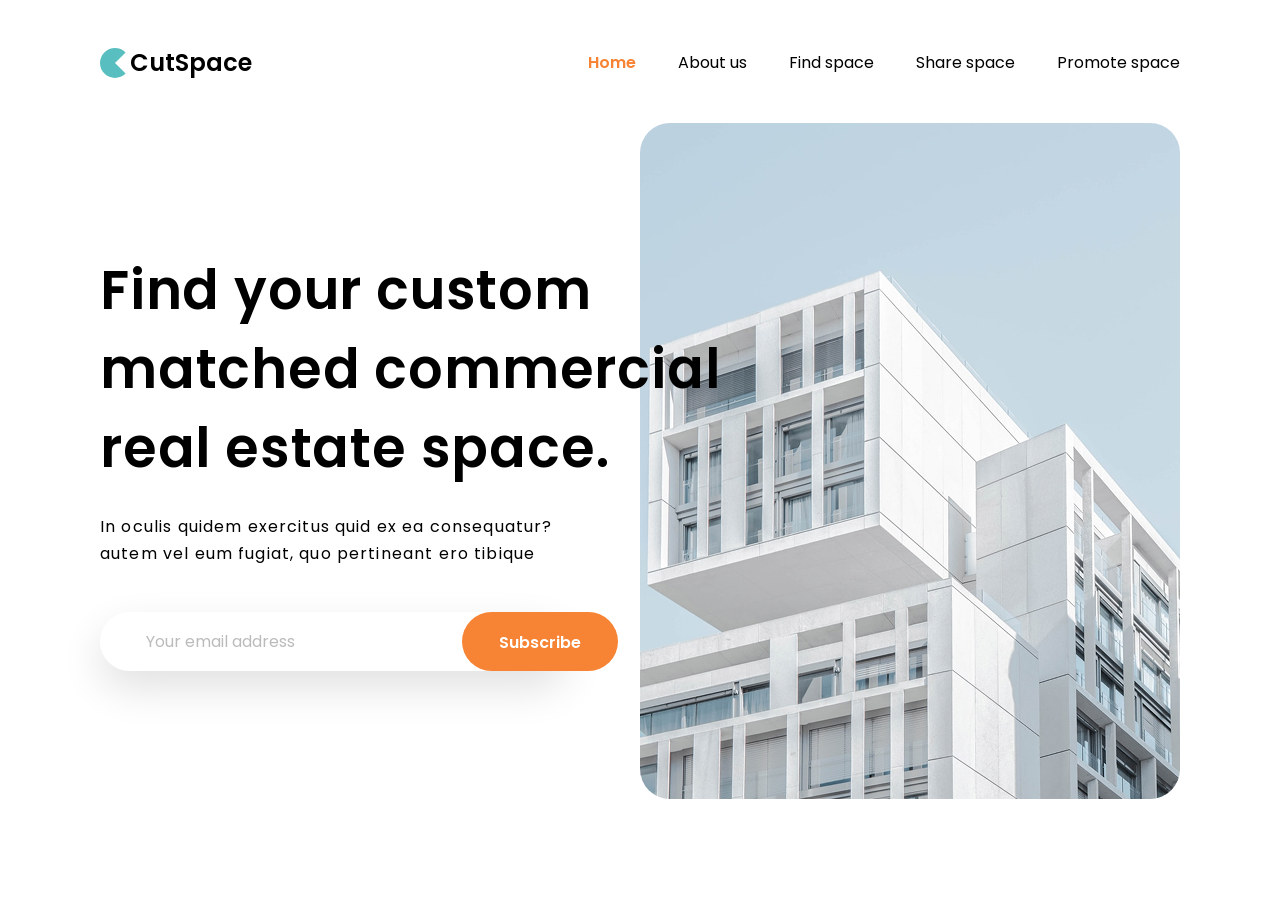
==== homework/index.html @ b70af562 "first commit" ====
<!DOCTYPE html>
<html lang="en">
	<head>
		<meta charset="UTF-8" />
		<meta name="viewport" content="width=device-width, initial-scale=1.0" />
		<title>Suit</title>
		<link rel="stylesheet" href="reset.css" />
		<link rel="stylesheet" href="style.css" />
		<link rel="preconnect" href="https://fonts.googleapis.com" />
		<link rel="preconnect" href="https://fonts.gstatic.com" crossorigin />
		<link
			href="https://fonts.googleapis.com/css2?family=Poppins:ital,wght@0,100;0,200;0,300;0,400;0,500;0,600;0,700;0,800;0,900;1,100;1,200;1,300;1,400;1,500;1,600;1,700;1,800;1,900&display=swap"
			rel="stylesheet"
		/>
	</head>
	<body>
		<div class="container">
			<div class="block__1">
				<div class="logo">
					<img src="/homework/img/logo.svg" alt="logo" />
					<p class="logo__text">CutSpace</p>
				</div>
				

				<div class="block__2">
					<div class="undblock__1">
						<ul class="nav-list">
							<li><a class="nav-link orange">Home</a></li>
							<li><a class="nav-link">About us</a></li>
							<li><a class="nav-link">Find space</a></li>
							<li><a class="nav-link">Share space</a></li>
							<li><a class="nav-link">Promote space</a></li>
						</ul>
					</div>
				</div>
			</div>
		</div>
		<header class="header container">
			<div class="header__left">
				<h1 class="header__title">
					Find your custom matched commercial real estate space.
				</h1>
				<p class="header__text">
					In oculis quidem exercitus quid ex ea consequatur? autem vel eum
					fugiat, quo pertineant ero tibique
				</p>
				<form action="" class="form">
					<div class="input-wrap">
						<label class="form__label" for="email"> <img src="./img/post_logo.jpg" alt="" /></label>
						<input class="form__input" type="text" id="email" placeholder="Your email address" />
					</div>
					<button class="form__btn">Subscribe</button>
				</form>
			</div>
			<div class="header__right">
				<img src="./img/header_logo.jpg" alt="picture" />
			</div>
		</header>
	</body>
</html>
---- homework/style.css ----
* {
	font-family: 'Poppins', sans-serif;
}

.container {
	max-width: 1110px; /* Максимальная длина блока */
	padding: 0 15px; /* внутрненний отсутп */
	margin: 0 auto; /* внешний отсутп*/
}

.logo {
	display: flex;
	gap: 4px; /* Отсутпы между рядами*/
	align-items: center;
}

.logo__text {
	font-weight: 600;
	font-size: 24px;
}

.orange {
  color: #F78434;
  font-weight: 600;
  font-size: 16px;

}

.block__1 {
  display: flex;
    justify-content: space-between;
    padding: 45px 0 43px 0;
    align-items: center;
}

.nav-list {
  display: flex;
  gap: 42px;
}

/* header*/

.header {
  display: flex;
  justify-content: space-between;
  align-items: center;
}

.header__left {
  max-width: 467px;

}

.header__title {
  font-size: 54px;
  font-weight: 600;
  line-height: 79px;
  letter-spacing: 0.8px;
  margin-right: -160px;
  position: relative;
  z-index: 1;
  margin-bottom: 25px;
}

.header__text {
  font-size: 16px;
  line-height: 27px;
  letter-spacing: 1.15px;
  margin-bottom: 45px;
}

/* Форма */

.form {
box-shadow: 0px 17px 42px rgba(0, 0, 0, 0.12);
border-radius: 30px;
display: flex;
justify-content: space-between;
align-items: center;
}

.input-wrap {
  display: flex;
  align-items: center;
  
}

.form__label {
  padding-left: 28px;
  padding-right: 18px;
}

.form__input::placeholder {
color: #BBBBBB;
}

.form__btn {
  background-color: #F78434;
  font-size: 16px;
  font-weight: 600;
  color: #FFFFFF;
  padding: 18px 37px 16px 37px;
  border-radius: 30px;
}

.header__right {
  border-radius: 30px;
  overflow: hidden;
}
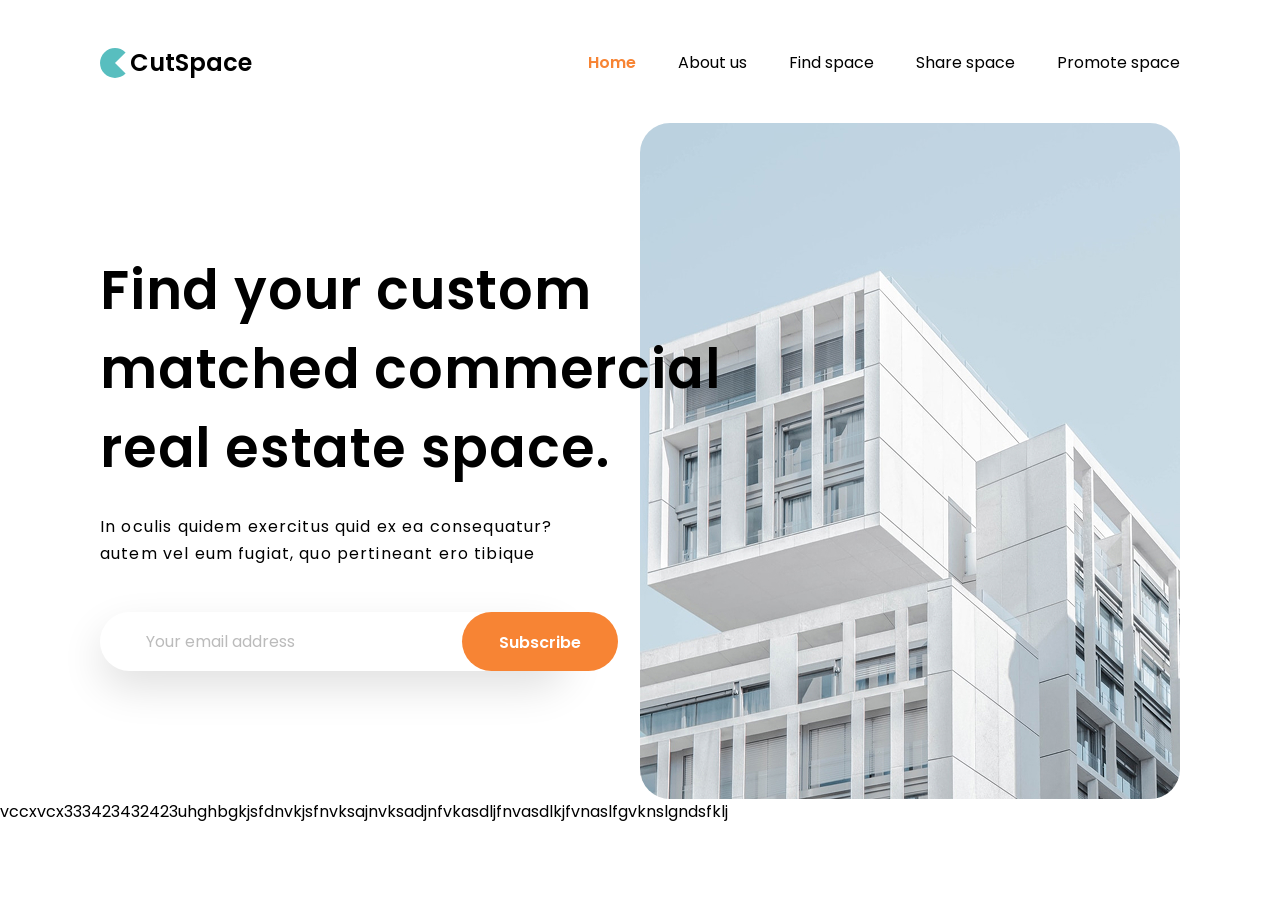
==== commit fc5dc1f1: "Update index.html" ====
--- a/homework/index.html
+++ b/homework/index.html
@@ -58,3 +58,4 @@
 		</header>
 	</body>
 </html>
+vccxvcx333423432423uhghbgkjsfdnvkjsfnvksajnvksadjnfvkasdljfnvasdlkjfvnaslfgvknslgndsfklj
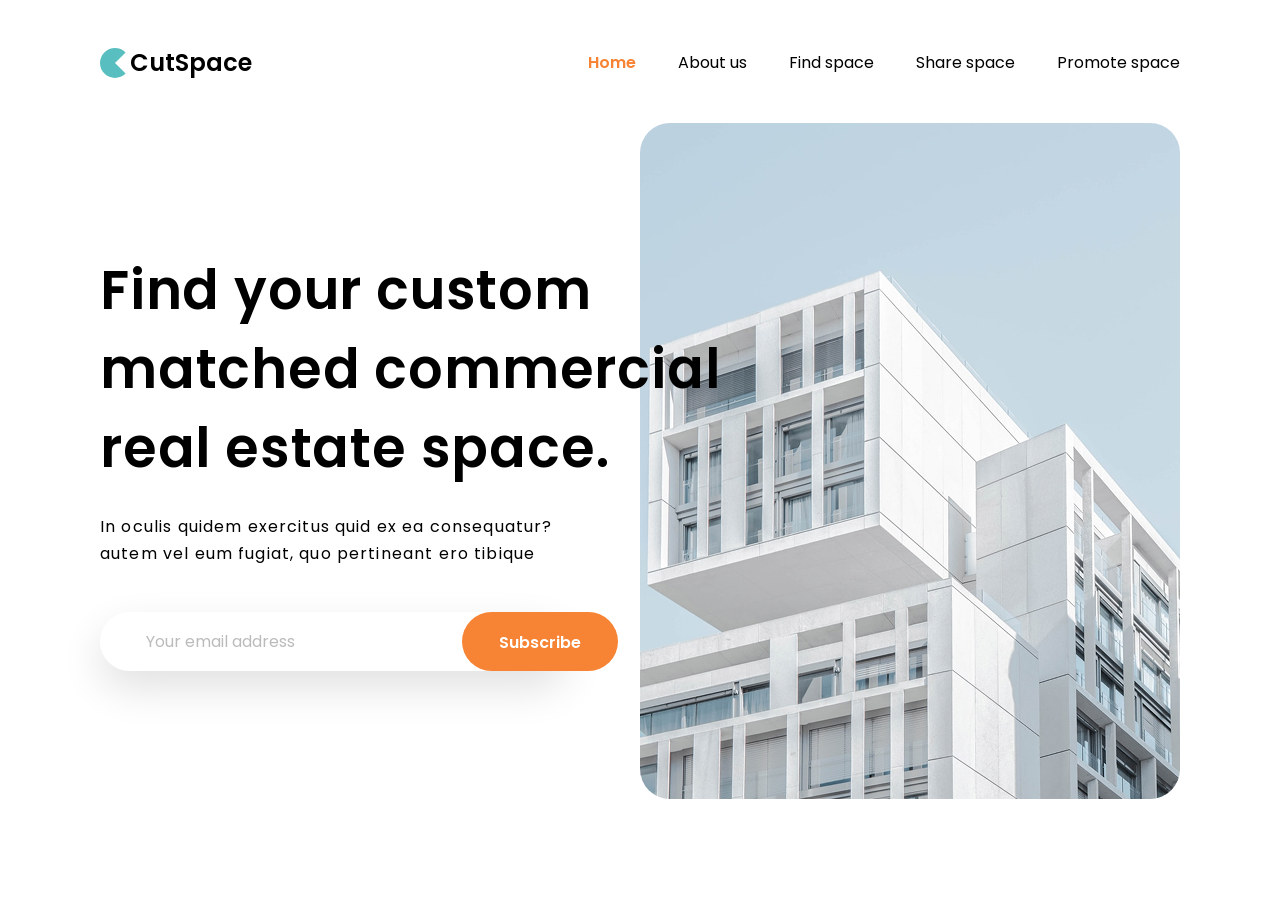
==== commit 1820c2eb: "Убрал лишнее" ====
--- a/homework/index.html
+++ b/homework/index.html
@@ -58,4 +58,3 @@
 		</header>
 	</body>
 </html>
-vccxvcx333423432423uhghbgkjsfdnvkjsfnvksajnvksadjnfvkasdljfnvasdlkjfvnaslfgvknslgndsfklj
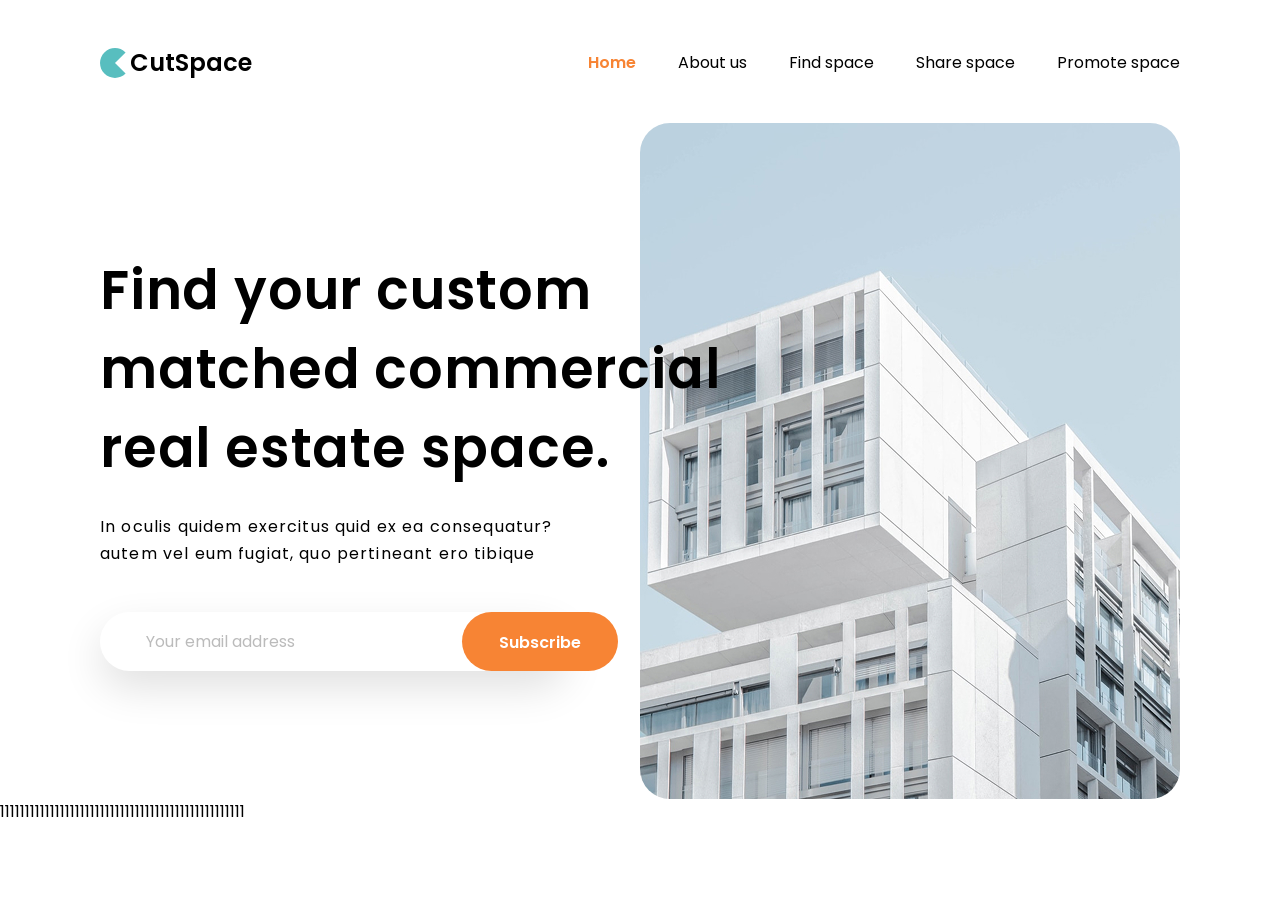
==== commit 2c0bf1a8: "Изменение 2" ====
--- a/homework/index.html
+++ b/homework/index.html
@@ -58,3 +58,4 @@
 		</header>
 	</body>
 </html>
+1111111111111111111111111111111111111111111111111
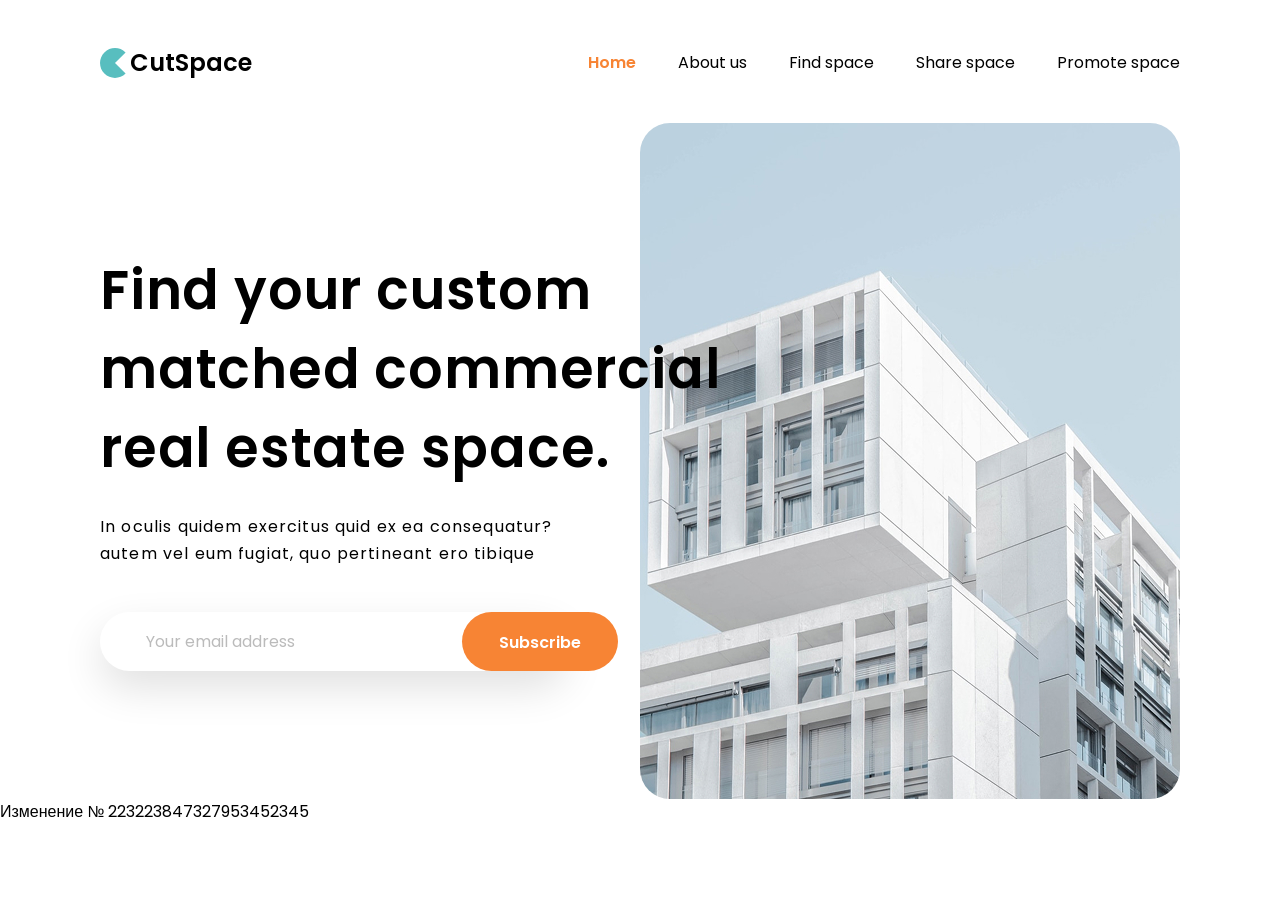
==== commit 79dad051: "Update index.html Изменение № 3" ====
--- a/homework/index.html
+++ b/homework/index.html
@@ -58,4 +58,4 @@
 		</header>
 	</body>
 </html>
-1111111111111111111111111111111111111111111111111+Изменение № 223223847327953452345
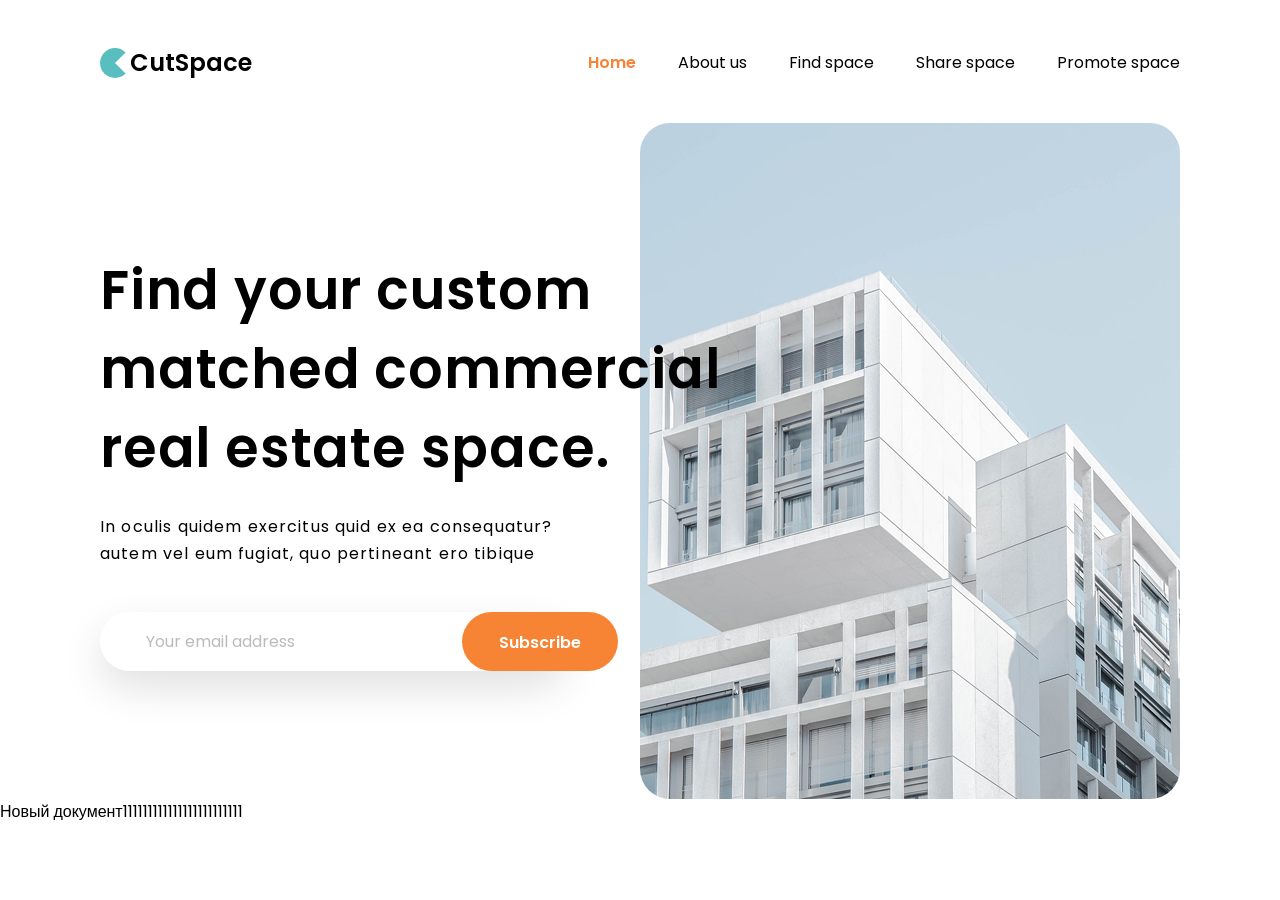
==== commit f85118bd: "Изменение № 5" ====
--- a/homework/index.html
+++ b/homework/index.html
@@ -58,4 +58,4 @@
 		</header>
 	</body>
 </html>
-Изменение № 223223847327953452345
+Новый документ111111111111111111111111
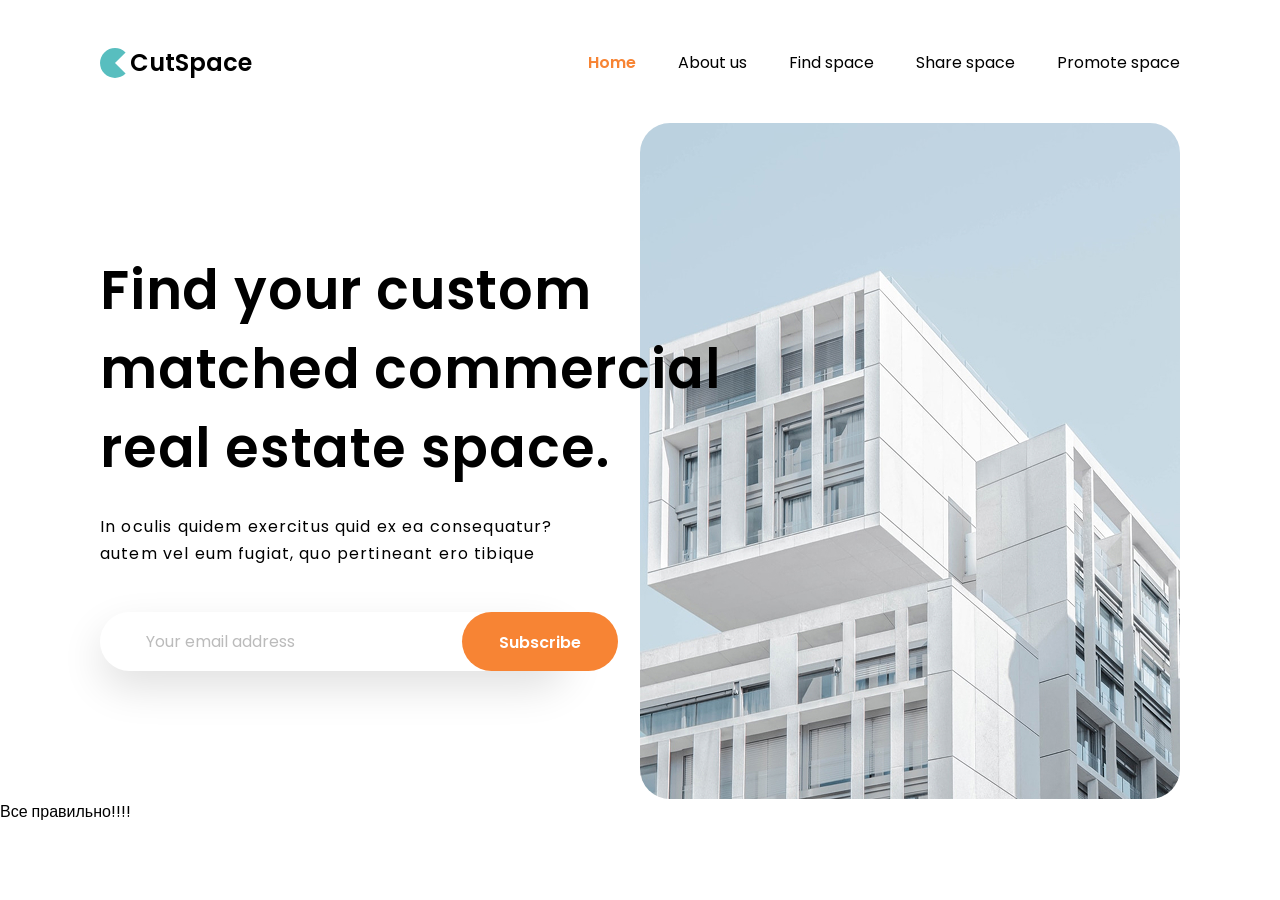
==== commit 6346b01e: "Update index.html" ====
--- a/homework/index.html
+++ b/homework/index.html
@@ -58,4 +58,4 @@
 		</header>
 	</body>
 </html>
-Новый документ111111111111111111111111+Все правильно!!!!
